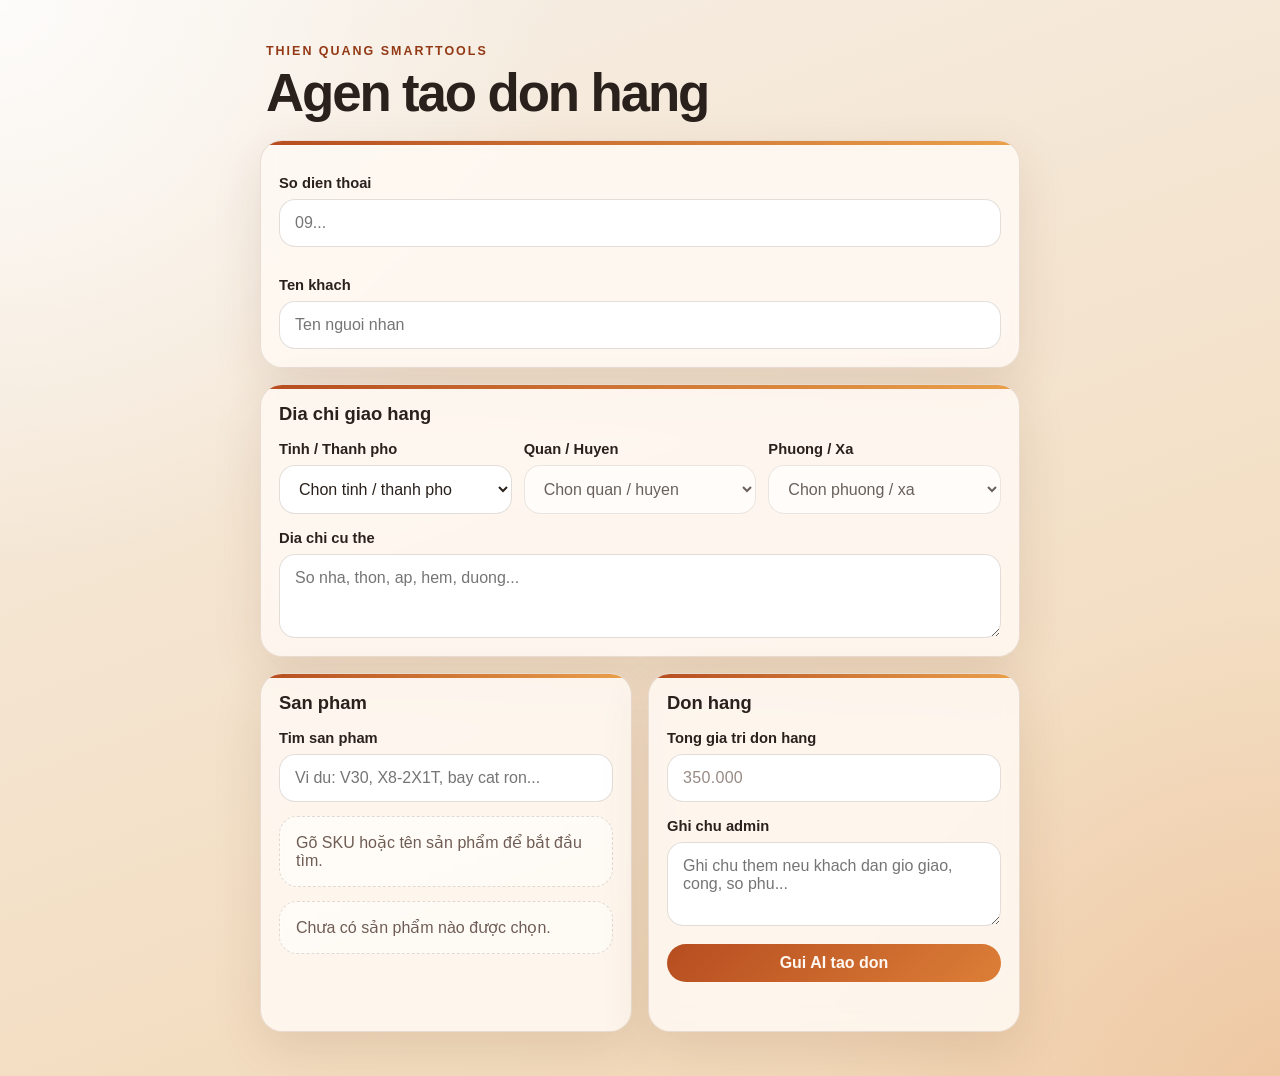
==== apps/dashboard/index.html @ c07b5adf "Publish old-customer suggestions back to the mobile app The public dashboard still contained the cus" ====
<!doctype html>
<html lang="vi">
  <head>
    <meta charset="utf-8" />
    <meta name="viewport" content="width=device-width, initial-scale=1" />
    <meta name="theme-color" content="#d96c3d" />
    <meta name="mobile-web-app-capable" content="yes" />
    <meta name="apple-mobile-web-app-capable" content="yes" />
    <meta name="apple-mobile-web-app-status-bar-style" content="default" />
    <meta name="apple-mobile-web-app-title" content="TQ Orders" />
    <title>Agen tao don hang</title>
    <link rel="manifest" href="./manifest.webmanifest" />
    <link rel="apple-touch-icon" href="./icons/apple-touch-icon.png" />
    <link rel="icon" type="image/png" sizes="192x192" href="./icons/icon-192.png" />
    <link rel="stylesheet" href="./styles.css?v=20260626b" />
  </head>
  <body>
    <div class="page-shell">
      <header class="hero">
        <p class="eyebrow">Thien Quang Smarttools</p>
        <h1>Agen tao don hang</h1>
      </header>

      <main class="dashboard">
        <section class="panel">
          <div class="panel-heading" hidden>
            <h2>Thong tin khach</h2>
          </div>

          <label class="field">
            <span>So dien thoai</span>
            <input id="customerPhone" type="tel" inputmode="numeric" placeholder="09..." />
          </label>

          <div id="customerSuggestions" class="suggestion-stack" hidden></div>

          <label class="field">
            <span>Ten khach</span>
            <input id="customerName" type="text" placeholder="Ten nguoi nhan" />
          </label>
        </section>

        <section class="panel">
          <div class="panel-heading">
            <h2>Dia chi giao hang</h2>
          </div>

          <div class="address-grid">
            <label class="field">
              <span>Tinh / Thanh pho</span>
              <select id="provinceSelect">
                <option value="">Chon tinh / thanh pho</option>
              </select>
            </label>

            <label class="field">
              <span>Quan / Huyen</span>
              <select id="districtSelect" disabled>
                <option value="">Chon quan / huyen</option>
              </select>
            </label>

            <label class="field">
              <span>Phuong / Xa</span>
              <select id="wardSelect" disabled>
                <option value="">Chon phuong / xa</option>
              </select>
            </label>
          </div>

          <label class="field">
            <span>Dia chi cu the</span>
            <textarea
              id="addressDetail"
              rows="3"
              placeholder="So nha, thon, ap, hem, duong..."
            ></textarea>
          </label>
        </section>

        <section class="panel">
          <div class="panel-heading">
            <h2>San pham</h2>
          </div>

          <label class="field">
            <span>Tim san pham</span>
            <input
              id="productSearch"
              type="search"
              inputmode="search"
              placeholder="Vi du: V30, X8-2X1T, bay cat ron..."
            />
          </label>

          <div id="productResults" class="product-results"></div>
          <div id="selectedItems" class="selected-items empty-state">
            Chua co san pham nao duoc chon.
          </div>
        </section>

        <section class="panel">
          <div class="panel-heading">
            <h2>Don hang</h2>
          </div>

          <label class="field">
            <span>Tong gia tri don hang</span>
            <input
              id="orderTotal"
              type="text"
              inputmode="numeric"
              placeholder="350.000"
            />
          </label>

          <label class="field">
            <span>Ghi chu admin</span>
            <textarea
              id="orderNote"
              rows="3"
              placeholder="Ghi chu them neu khach dan gio giao, cong, so phu..."
            ></textarea>
          </label>

          <button id="queueRequest" class="primary-button" type="button">
            Gui AI tao don
          </button>
          <p id="formMessage" class="form-message" aria-live="polite"></p>
        </section>

        <section id="opsPanel" class="panel" hidden>
          <div class="panel-heading" hidden>
            <h2>Ket noi inbox</h2>
          </div>
          <div class="inbox-config" hidden>
            <label class="field">
              <span>Inbox URL</span>
              <input
                id="inboxUrl"
                type="url"
                inputmode="url"
                placeholder="https://script.google.com/macros/s/.../exec"
              />
            </label>

            <label class="field">
              <span>Inbox key</span>
              <input
                id="inboxKey"
                type="text"
                placeholder="Nhap inbox key"
              />
            </label>

            <p class="helper-text">
              Nhap 1 lan de dien thoai gui don vao inbox that va nhan trang thai tao don.
            </p>
          </div>
          <div class="queue-actions" hidden></div>
          <button id="sendQueue" class="ghost-button" type="button" hidden>Gui inbox</button>
          <button id="copyQueue" class="ghost-button" type="button" hidden>Copy queue</button>
          <button id="downloadQueue" class="ghost-button" type="button" hidden>Tai queue JSON</button>
          <button id="clearQueue" class="ghost-button" type="button" hidden>Xoa queue</button>
          <p id="queueMessage" class="form-message" aria-live="polite" hidden></p>
          <div id="queueItems" class="selected-items empty-state">Chua co yeu cau nao trong queue.</div>
        </section>

        <section id="payloadPanel" class="panel payload-panel" hidden>
          <pre id="payloadPreview" class="payload-preview" hidden>Chua co payload.</pre>
        </section>
      </main>
    </div>

    <script type="module" src="./app.js?v=20260626b"></script>
  </body>
</html>
---- apps/dashboard/styles.css ----
:root {
  --bg: #f6efe6;
  --bg-accent: #f2d7b4;
  --panel: rgba(255, 250, 244, 0.86);
  --panel-border: rgba(107, 58, 34, 0.14);
  --ink: #2a211d;
  --muted: #6f5d55;
  --brand: #b64d20;
  --brand-strong: #933915;
  --line: rgba(85, 52, 36, 0.16);
  --shadow: 0 18px 50px rgba(98, 53, 27, 0.12);
  --radius: 22px;
}

* {
  box-sizing: border-box;
}

html,
body {
  margin: 0;
  min-height: 100%;
  font-family: "Segoe UI", "Helvetica Neue", sans-serif;
  color: var(--ink);
  background:
    radial-gradient(circle at top left, rgba(255, 255, 255, 0.8), transparent 34%),
    radial-gradient(circle at bottom right, rgba(217, 108, 61, 0.14), transparent 28%),
    linear-gradient(160deg, var(--bg), var(--bg-accent));
}

body {
  padding: 20px 14px 36px;
}

.page-shell {
  max-width: 760px;
  margin: 0 auto;
}

.hero {
  padding: 12px 6px 22px;
}

.eyebrow {
  margin: 0 0 10px;
  font-size: 0.78rem;
  font-weight: 700;
  letter-spacing: 0.16em;
  text-transform: uppercase;
  color: var(--brand-strong);
}

.hero h1 {
  margin: 0;
  font-size: clamp(2rem, 7vw, 3.3rem);
  line-height: 0.95;
  letter-spacing: -0.04em;
}

.hero-copy {
  max-width: 52ch;
  margin: 14px 0 0;
  font-size: 1rem;
  line-height: 1.55;
  color: var(--muted);
}

.dashboard {
  display: grid;
  gap: 16px;
}

.panel {
  position: relative;
  overflow: hidden;
  padding: 18px;
  border: 1px solid var(--panel-border);
  border-radius: var(--radius);
  background: var(--panel);
  box-shadow: var(--shadow);
  backdrop-filter: blur(10px);
}

.panel::before {
  content: "";
  position: absolute;
  inset: 0 auto auto 0;
  width: 100%;
  height: 4px;
  background: linear-gradient(90deg, var(--brand), #eaa04a);
}

.panel-heading h2 {
  margin: 0;
  font-size: 1.15rem;
}

.panel-heading p {
  margin: 8px 0 0;
  color: var(--muted);
  font-size: 0.94rem;
  line-height: 1.45;
}

.field {
  display: grid;
  gap: 8px;
  margin-top: 16px;
}

.field span {
  font-size: 0.92rem;
  font-weight: 700;
}

input,
select,
textarea,
button {
  font: inherit;
}

input,
select,
textarea {
  width: 100%;
  border: 1px solid var(--line);
  border-radius: 16px;
  background: rgba(255, 255, 255, 0.94);
  color: var(--ink);
  padding: 14px 15px;
  outline: none;
  transition: border-color 140ms ease, box-shadow 140ms ease, transform 140ms ease;
}

input:focus,
select:focus,
textarea:focus {
  border-color: rgba(182, 77, 32, 0.65);
  box-shadow: 0 0 0 4px rgba(182, 77, 32, 0.12);
  transform: translateY(-1px);
}

textarea {
  resize: vertical;
}

#orderTotal {
  font-weight: 700;
  font-variant-numeric: tabular-nums;
  letter-spacing: 0.02em;
}

#orderTotal::placeholder {
  font-weight: 400;
  color: rgba(111, 93, 85, 0.72);
}

.address-grid {
  display: grid;
  gap: 12px;
}

.suggestion-stack,
.product-results,
.selected-items {
  display: grid;
  gap: 10px;
  margin-top: 14px;
}

.suggestion-card,
.product-card,
.selected-card {
  border: 1px solid var(--line);
  border-radius: 18px;
  background: rgba(255, 255, 255, 0.88);
  padding: 14px;
}

.suggestion-card strong,
.product-card strong,
.selected-card strong {
  display: block;
  font-size: 1rem;
}

.meta,
.helper {
  margin-top: 6px;
  color: var(--muted);
  font-size: 0.88rem;
  line-height: 1.45;
}

.suggestion-actions,
.product-card-footer,
.selected-card-footer,
.queue-actions {
  display: flex;
  flex-wrap: wrap;
  gap: 8px;
  margin-top: 12px;
}

.ghost-button,
.mini-button,
.remove-button,
.primary-button {
  border: none;
  border-radius: 999px;
  padding: 10px 14px;
  cursor: pointer;
  transition: transform 140ms ease, opacity 140ms ease, background 140ms ease;
}

.ghost-button,
.mini-button {
  background: rgba(182, 77, 32, 0.12);
  color: var(--brand-strong);
  font-weight: 700;
}

.primary-button {
  width: 100%;
  margin-top: 18px;
  background: linear-gradient(135deg, var(--brand), #dc7e37);
  color: #fff8f2;
  font-weight: 800;
}

.remove-button {
  background: rgba(42, 33, 29, 0.08);
  color: var(--ink);
  font-weight: 700;
}

.ghost-button:hover,
.mini-button:hover,
.remove-button:hover,
.primary-button:hover {
  transform: translateY(-1px);
}

.selected-items.empty-state,
.product-results.empty-state {
  border: 1px dashed var(--line);
  border-radius: 18px;
  background: rgba(255, 255, 255, 0.46);
  color: var(--muted);
  padding: 16px;
}

.panel.status-only {
  padding-top: 14px;
}

.panel.status-only::before {
  opacity: 0.65;
}

.panel.status-only .selected-items {
  margin-top: 0;
}

.quantity-row {
  display: grid;
  gap: 8px;
  margin-top: 12px;
}

.quantity-row input {
  max-width: 140px;
}

.payload-panel {
  margin-bottom: 12px;
}

.inbox-config {
  display: grid;
  gap: 12px;
}

.helper-text {
  margin: 2px 2px 0;
  color: #7a6255;
  font-size: 0.9rem;
  line-height: 1.45;
}

.queue-card-top {
  display: flex;
  justify-content: space-between;
  gap: 12px;
  align-items: center;
}

.queue-status {
  border-radius: 999px;
  background: rgba(182, 77, 32, 0.14);
  color: var(--brand-strong);
  padding: 6px 10px;
  font-size: 0.8rem;
  font-weight: 800;
  white-space: nowrap;
}

.queue-card-created {
  border: 1px solid rgba(55, 140, 80, 0.28);
  background: linear-gradient(180deg, rgba(238, 250, 240, 0.96), rgba(255, 255, 255, 0.96));
}

.queue-card-created .queue-status {
  background: rgba(55, 140, 80, 0.16);
  color: #2d7a43;
}

.payload-preview {
  margin: 16px 0 0;
  border-radius: 18px;
  background: #241d1a;
  color: #f9f1e8;
  padding: 16px;
  overflow: auto;
  font-size: 0.88rem;
  line-height: 1.5;
}

.form-message {
  min-height: 1.4em;
  margin: 10px 4px 0;
  color: var(--brand-strong);
  font-size: 0.92rem;
}

@media (min-width: 720px) {
  body {
    padding: 32px 20px 44px;
  }

  .dashboard {
    grid-template-columns: 1fr 1fr;
  }

  .dashboard .panel:first-child,
  .dashboard .panel:nth-child(2),
  .payload-panel {
    grid-column: 1 / -1;
  }

  .address-grid {
    grid-template-columns: repeat(3, minmax(0, 1fr));
  }
}
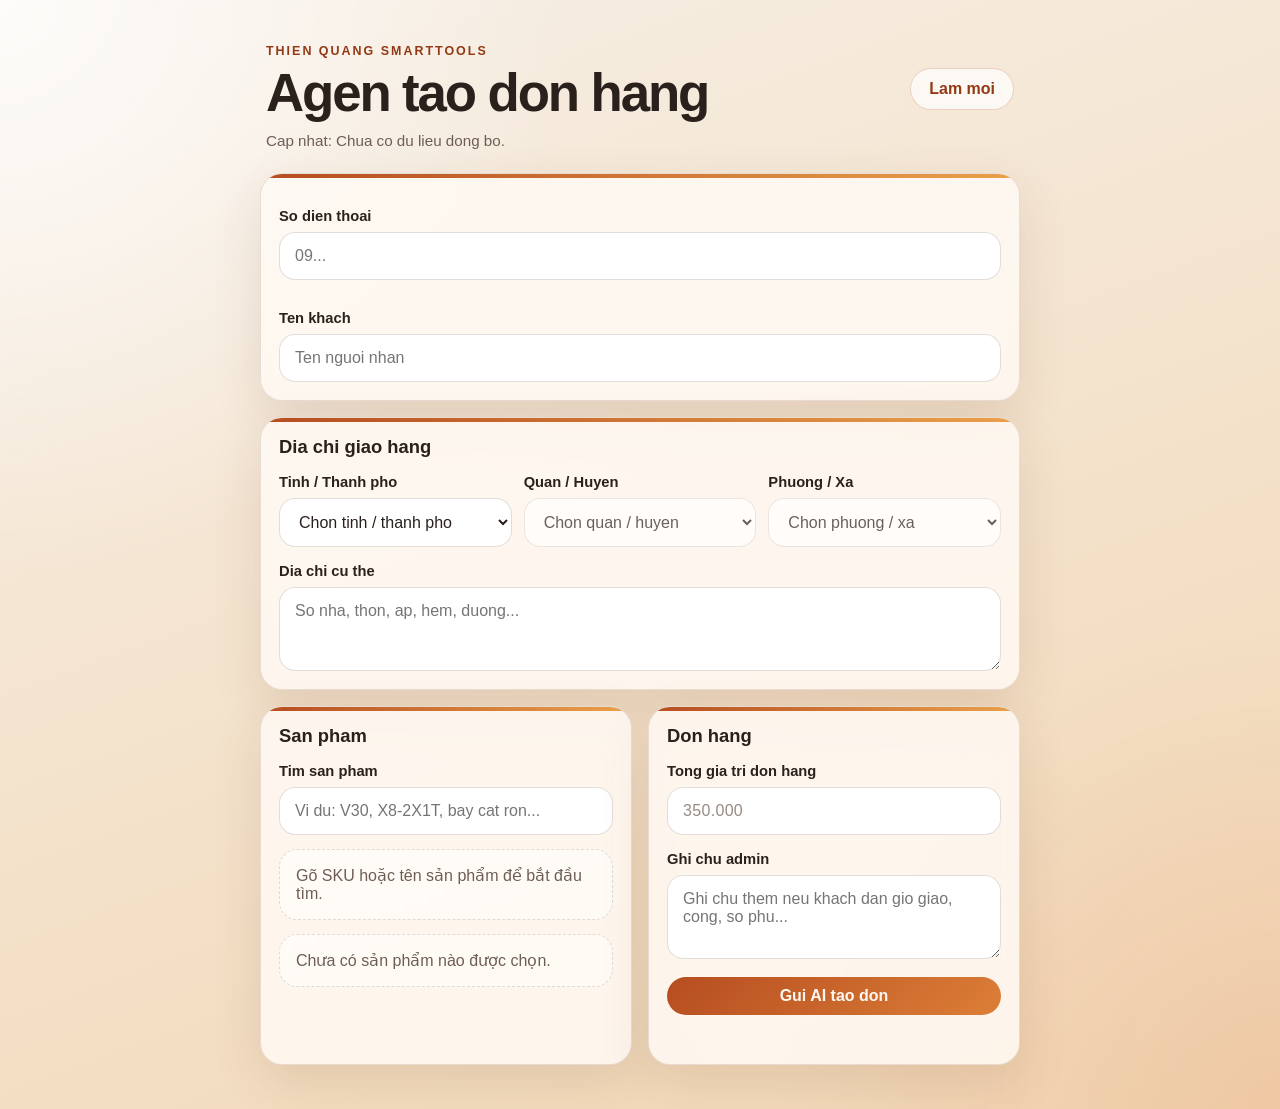
==== commit dd724d13: "Shift phone orders to draft approval flow with live worker sync The worker now creates Sapo draft or" ====
--- a/apps/dashboard/index.html
+++ b/apps/dashboard/index.html
@@ -12,13 +12,21 @@
     <link rel="manifest" href="./manifest.webmanifest" />
     <link rel="apple-touch-icon" href="./icons/apple-touch-icon.png" />
     <link rel="icon" type="image/png" sizes="192x192" href="./icons/icon-192.png" />
-    <link rel="stylesheet" href="./styles.css?v=20260626b" />
+    <link rel="stylesheet" href="./styles.css?v=20260627a" />
   </head>
   <body>
     <div class="page-shell">
       <header class="hero">
         <p class="eyebrow">Thien Quang Smarttools</p>
-        <h1>Agen tao don hang</h1>
+        <div class="hero-topbar">
+          <div class="hero-title-block">
+            <h1>Agen tao don hang</h1>
+            <p id="syncStatusText" class="hero-sync-text">Cap nhat: Dang tai du lieu...</p>
+          </div>
+          <button id="refreshStatusButton" class="hero-refresh-button" type="button">
+            Lam moi
+          </button>
+        </div>
       </header>
 
       <main class="dashboard">
@@ -172,6 +180,6 @@
       </main>
     </div>
 
-    <script type="module" src="./app.js?v=20260626b"></script>
+    <script type="module" src="./app.js?v=20260627a"></script>
   </body>
 </html>
--- a/apps/dashboard/styles.css
+++ b/apps/dashboard/styles.css
@@ -57,6 +57,45 @@
   letter-spacing: -0.04em;
 }
 
+.hero-topbar {
+  display: flex;
+  align-items: flex-start;
+  justify-content: space-between;
+  gap: 14px;
+}
+
+.hero-title-block {
+  min-width: 0;
+}
+
+.hero-sync-text {
+  margin: 12px 0 0;
+  color: var(--muted);
+  font-size: 0.95rem;
+  line-height: 1.4;
+}
+
+.hero-refresh-button {
+  flex: 0 0 auto;
+  border: 1px solid rgba(182, 77, 32, 0.24);
+  border-radius: 999px;
+  background: rgba(255, 255, 255, 0.72);
+  color: var(--brand-strong);
+  padding: 11px 18px;
+  font-weight: 800;
+  cursor: pointer;
+  transition: transform 140ms ease, background 140ms ease, opacity 140ms ease;
+}
+
+.hero-refresh-button:hover {
+  transform: translateY(-1px);
+}
+
+.hero-refresh-button:disabled {
+  opacity: 0.65;
+  cursor: wait;
+}
+
 .hero-copy {
   max-width: 52ch;
   margin: 14px 0 0;
@@ -193,6 +232,12 @@
   line-height: 1.45;
 }
 
+.helper-error {
+  color: #b42318;
+  font-style: italic;
+  font-weight: 400;
+}
+
 .suggestion-actions,
 .product-card-footer,
 .selected-card-footer,
@@ -316,6 +361,26 @@
   color: #2d7a43;
 }
 
+.queue-card-waiting-approval {
+  border: 1px solid rgba(182, 77, 32, 0.22);
+  background: linear-gradient(180deg, rgba(255, 248, 240, 0.96), rgba(255, 255, 255, 0.96));
+}
+
+.queue-card-waiting-approval .queue-status {
+  background: rgba(182, 77, 32, 0.14);
+  color: var(--brand-strong);
+}
+
+.queue-card-failed {
+  border: 1px solid rgba(180, 35, 24, 0.22);
+  background: linear-gradient(180deg, rgba(255, 244, 242, 0.96), rgba(255, 255, 255, 0.96));
+}
+
+.queue-card-failed .queue-status {
+  background: rgba(180, 35, 24, 0.14);
+  color: #b42318;
+}
+
 .payload-preview {
   margin: 16px 0 0;
   border-radius: 18px;
@@ -353,3 +418,14 @@
     grid-template-columns: repeat(3, minmax(0, 1fr));
   }
 }
+
+@media (max-width: 520px) {
+  .hero-topbar {
+    flex-direction: column;
+    align-items: stretch;
+  }
+
+  .hero-refresh-button {
+    align-self: flex-start;
+  }
+}
